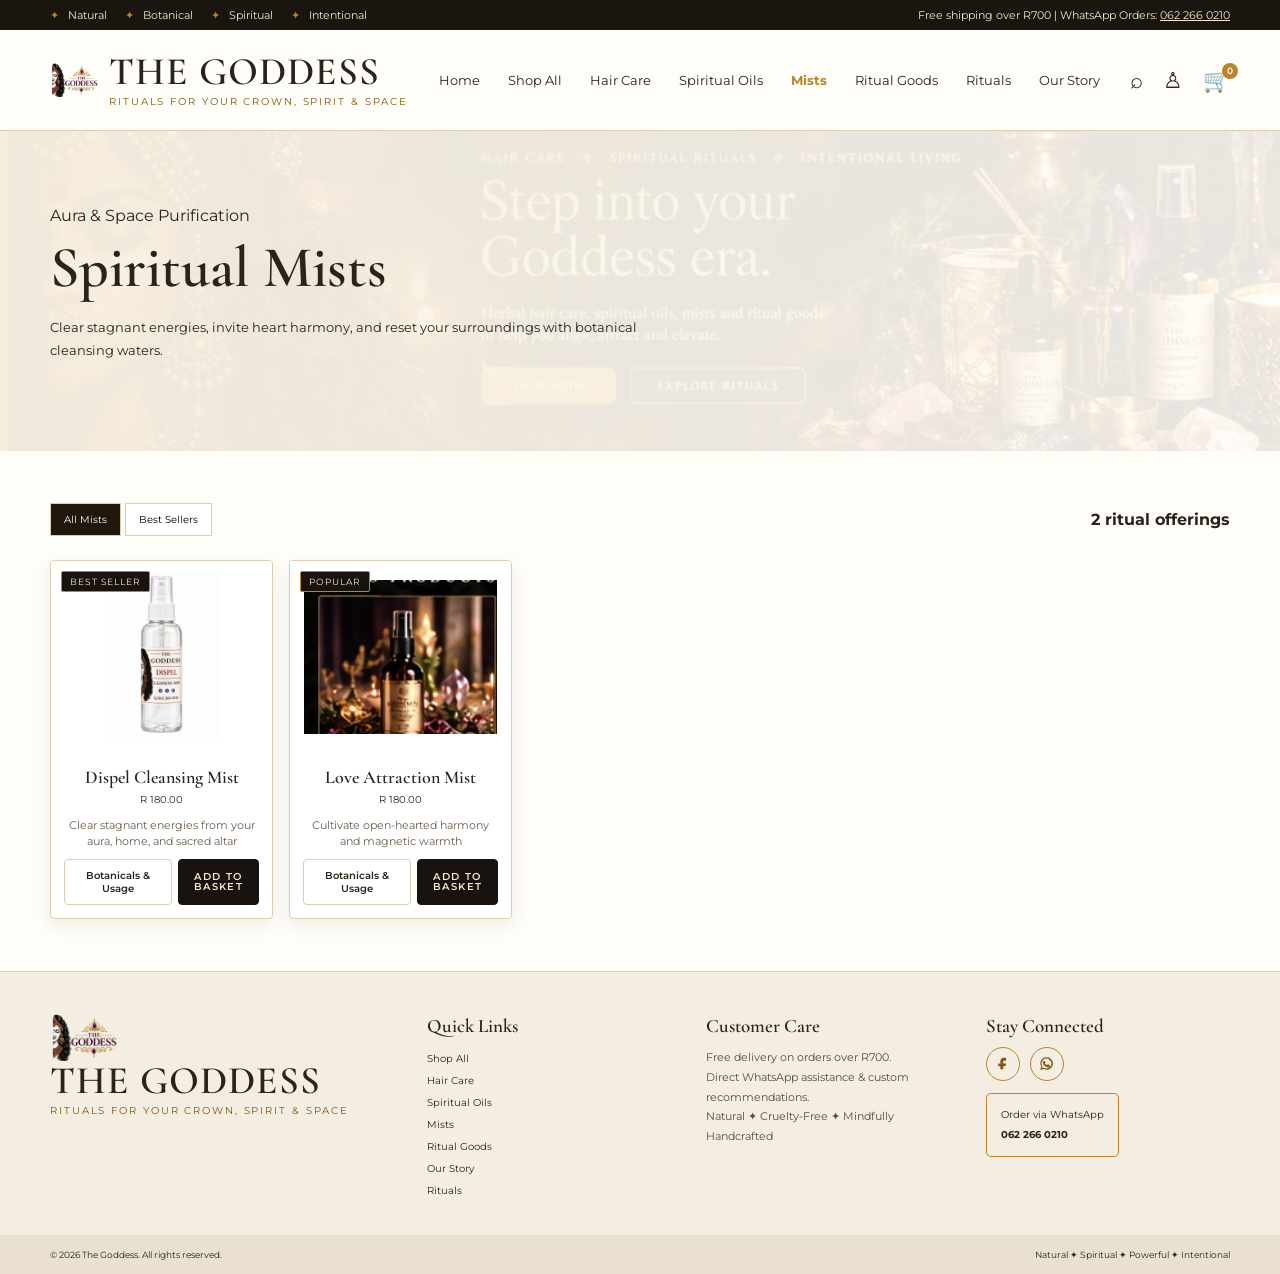
==== mists.html @ 54e21105 "Add files via upload" ====
<!doctype html>
<html lang="en">
  <head>
    <meta charset="utf-8">
    <meta name="viewport" content="width=device-width,initial-scale=1">
    <title>
      Spiritual Mists — The Goddess
    </title>
    <meta name="description" content="Spiritual cleansing and attraction mists from The Goddess. Dispel Cleansing Mist and Love Attraction Mist for aura clearing and heart harmony.">
    <meta property="og:title" content="Spiritual Mists — The Goddess">
    <meta property="og:description" content="Spiritual cleansing and attraction mists from The Goddess. Dispel Cleansing Mist and Love Attraction Mist for aura clearing and heart harmony.">
    <meta property="og:type" content="website">
    <meta property="og:image" content="assets/hero.jpg">
    <meta name="twitter:card" content="summary_large_image">
    <link rel="icon" type="image/png" href="assets/the-goddess-favicon.png">
    <link rel="stylesheet" href="css/style.css">
  </head>
  <body data-page="mists">
    <div data-site-header></div>
    <section class="page-hero">
      <div class="container">
        <div class="section-kicker">
          Aura &amp; Space Purification
        </div>
        <h1>
          Spiritual Mists
        </h1>
        <p>
          Clear stagnant energies, invite heart harmony, and reset your surroundings with botanical cleansing waters.
        </p>
      </div>
    </section>
    <section class="section">
      <div class="container">
        <div class="filters">
          <div>
            <button class="filter-btn active" data-filter="all">
              All Mists
            </button>
            <button class="filter-btn" data-filter="best sellers">
              Best Sellers
            </button>
          </div>
          <strong data-product-count>
            2 ritual offerings
          </strong>
        </div>
        <div class="products" data-category-page="mists"></div>
      </div>
    </section>
    <div data-site-footer></div>
    <div class="toast" data-toast aria-live="polite" role="status">
    </div>
    <script src="js/main.js">
    </script>
  </body>
</html>
---- css/style.css ----
@import url('https://fonts.googleapis.com/css2?family=Cormorant+Garamond:wght@400;500;600;700&family=Montserrat:wght@400;500;600;700&display=swap');
:root{--gold:#b9852c;--deep:#805914;--ink:#29231c;--cream:#fffaf0;--paper:#fffdf8;--soft:#f6efe2;--dark:#18130e;--line:#dccdb5;--max:1620px}
*{box-sizing:border-box}html{scroll-behavior:smooth}body{margin:0;color:var(--ink);background:#fffdf8;font-family:Montserrat,Arial,sans-serif}a{text-decoration:none;color:inherit}img{max-width:100%;display:block}button{font:inherit}
.container{width:min(var(--max),calc(100% - 36px));margin:auto}.topbar{background:#1a160f;color:#f7e9c7;font-size:11px}.topbar .inner{min-height:30px;display:flex;justify-content:space-between;align-items:center;gap:15px}.chips{display:flex;gap:18px}.chips span:before{content:'✦';color:var(--gold);margin-right:6px}
.header{background:rgba(255,253,248,.98);border-bottom:1px solid var(--line);position:sticky;top:0;z-index:30}.nav{min-height:74px;display:flex;align-items:center;justify-content:space-between;gap:25px}.brand{display:flex;align-items:center;gap:9px}.brand img{width:48px}.brand-name{font:600 28px/1 'Cormorant Garamond',serif;letter-spacing:.03em}.brand-sub{font-size:8px;letter-spacing:.18em;color:var(--deep);margin-top:4px}.navlinks{display:flex;gap:22px;font-size:11px}.navlinks a{padding:29px 0}.navlinks a:hover{color:var(--deep)}.actions{display:flex;gap:12px;font-size:20px;align-items:center}.cart{position:relative}.cart-badge{position:absolute;top:-4px;right:-8px;background:var(--gold);color:white;border-radius:50%;font:600 9px Montserrat;min-width:16px;height:16px;display:grid;place-items:center}.menu-toggle{display:none;background:none;border:0;font-size:25px}
.hero{position:relative;overflow:hidden;background:#1b1109;height:clamp(260px,26.087vw,390px)}.hero-art{position:absolute;inset:0;background:url('../assets/hero.jpg') center center/cover no-repeat}.hero-cta-overlay{position:absolute;inset:0}.hero-cta-link{position:absolute;display:block;top:72%;height:12%;border-radius:5px}.hero-cta-shop{left:37.1%;width:10.5%}.hero-cta-rituals{left:48.6%;width:13.8%}.hero-mobile-copy{display:none}
.category-grid{display:grid;grid-template-columns:repeat(5,1fr);background:var(--paper);border-bottom:1px solid var(--line)}.category{padding:22px 10px;text-align:center;border-right:1px solid var(--line)}.category:last-child{border:0}.category img{width:54px;height:54px;margin:0 auto 9px}.category h3{font:600 17px 'Cormorant Garamond',serif;margin:0 0 4px}.category p{font-size:10px;margin:0}
.section{padding:52px 0}.section.dark{background:var(--dark);color:#fff}.section.cream{background:var(--soft)}.section-title{text-align:center;font:600 30px 'Cormorant Garamond',serif;letter-spacing:.1em;text-transform:uppercase;margin:0 0 28px}.section-title:before,.section-title:after{content:'✦';color:var(--gold);font-size:12px;margin:0 14px}
.btn{display:inline-block;background:var(--dark);color:#f7e9c7;border:1px solid var(--gold);padding:11px 18px;font:600 10px/1 Montserrat,sans-serif;letter-spacing:.14em;text-transform:uppercase;border-radius:4px;cursor:pointer;text-decoration:none;transition:background .2s,color .2s}.btn:hover{background:var(--gold);color:#fff}.btn.alt{background:transparent;color:var(--ink);border-color:var(--line)}.btn.alt:hover{border-color:var(--gold);color:var(--gold)}.btn.dark{background:var(--dark);color:#f7e9c7}
.products{display:grid;grid-template-columns:repeat(5,1fr);gap:16px}.product{background:#fff;border:1px solid var(--line);border-radius:4px;overflow:hidden;box-shadow:0 6px 18px rgba(70,45,12,.08)}.product img{width:100%;aspect-ratio:1.15;object-fit:contain;object-position:center;background:#fff;padding:10px 14px}.product-body{text-align:center;padding:13px}.product h3{font:600 18px 'Cormorant Garamond',serif;margin:0 0 5px}.price{font-size:10px;margin-bottom:12px}.product .btn{background:#fff;color:#5c4017;padding:9px 15px}
.intent .container{display:grid;grid-template-columns:1fr 1.25fr 1fr;align-items:center;gap:24px}.intent-copy h2{font:600 38px 'Cormorant Garamond',serif;margin:7px 0 12px}.intent-copy p{font-size:12px;line-height:1.8}.intent-photo img{width:100%;border-radius:3px}.values{display:grid;gap:15px}.value{display:grid;grid-template-columns:50px 1fr;gap:10px;align-items:center}.value img{width:48px}.value h4{font:600 17px 'Cormorant Garamond',serif;margin:0 0 3px}.value p{font-size:10px;margin:0}
.circle img{height:100%;width:100%;object-fit:cover}
.ritual{background:linear-gradient(rgba(20,11,5,.48),rgba(20,11,5,.52)),url('../assets/ritual-clean-bg.jpg') center/cover;color:#fff;padding:24px 0 20px}
.ritual-inner{text-align:center;position:relative}
.ritual .section-kicker{font-size:10px;letter-spacing:.32em;color:#e2ad3d;text-transform:uppercase}
.ritual h2{font:600 31px/1.05 'Cormorant Garamond',serif;margin:6px 0 15px}
.steps{display:grid;grid-template-columns:repeat(3,1fr);gap:0;margin:0 auto 14px;max-width:1080px}
.step{display:grid;grid-template-columns:70px 1fr;text-align:left;gap:12px;align-items:center;border-right:1px solid rgba(255,255,255,.45);padding:4px 26px}
.step:last-child{border-right:0}
.step-num{width:62px;height:62px;border:1px solid var(--gold);border-radius:50%;display:grid;place-items:center;color:#e2ad3d}
.step strong{font:600 18px 'Cormorant Garamond',serif}
.step p{font-size:10px;line-height:1.5;margin:5px 0 0;color:#f5eee2}
.ritual .btn{min-width:210px;padding:10px 18px}
.ritual-signature{margin:16px auto 0;display:flex;align-items:center;justify-content:center;gap:12px;font-size:8px;letter-spacing:.28em;color:rgba(255,255,255,.8)}
.ritual-signature:before,.ritual-signature:after{content:'';width:74px;height:1px;background:rgba(255,255,255,.6)}
.testimonials{display:grid;grid-template-columns:repeat(3,1fr);gap:18px}.quote{background:#fff;border:1px solid var(--line);padding:20px}.stars{color:var(--gold);letter-spacing:3px}.quote h3{font:600 22px 'Cormorant Garamond',serif}.quote p{font:italic 15px/1.6 'Cormorant Garamond',serif}.quote small{font-size:10px}
.footer{background:#f4ede1;border-top:1px solid var(--line);padding-top:42px}.footer-grid{display:grid;grid-template-columns:1.4fr 1fr 1fr 1fr;gap:35px}.footer h4{font:600 19px 'Cormorant Garamond',serif;margin:0 0 10px}.footer a,.footer p{font-size:10px;line-height:2}.whatsapp{display:inline-block;border:1px solid var(--gold);padding:11px 14px;border-radius:5px}.social-links{display:flex;align-items:center;gap:10px;margin:4px 0 12px}.social-icon{width:34px;height:34px;border:1px solid var(--gold);border-radius:50%;display:grid;place-items:center;color:var(--deep);background:transparent}.social-icon svg{width:17px;height:17px;fill:currentColor}.social-icon.whatsapp{display:grid;padding:0}.social-icon:hover{background:var(--cream);color:var(--gold)}.copyright{margin-top:34px;background:#e9e0d2;padding:14px 0;font-size:9px}
.page-hero{padding:75px 0;background:linear-gradient(90deg,rgba(248,240,226,.97),rgba(255,253,248,.9)),url('../assets/hero.jpg') center/cover}.page-hero h1{font:600 58px 'Cormorant Garamond',serif;margin:7px 0}.page-hero p{max-width:650px;font-size:13px;line-height:1.8}
.filters{display:flex;justify-content:space-between;gap:15px;align-items:center;margin-bottom:24px}.filter-btn{border:1px solid var(--line);background:#fff;padding:9px 13px;font-size:10px}.filter-btn.active{background:#21170d;color:#fff}
.toast{position:fixed;right:20px;bottom:20px;background:#21170d;color:#fff;border:1px solid var(--gold);padding:13px 17px;border-radius:4px;opacity:0;transform:translateY(10px);transition:.25s;z-index:100}.toast.show{opacity:1;transform:none}.cart-row{display:flex;gap:14px;align-items:center;border-bottom:1px solid var(--line);padding:13px 0}.cart-row img{object-fit:cover;border-radius:3px}
@media(max-width:900px){.navlinks{gap:10px}.products{grid-template-columns:repeat(3,1fr)}.intent .container{grid-template-columns:1fr 1fr}.intent-photo{order:3}.footer-grid{grid-template-columns:repeat(2,1fr)}}
@media(max-width:700px){.topbar .chips{gap:7px}.topbar{font-size:8px}.nav{min-height:64px}.brand-name{font-size:23px}.brand-sub{font-size:6px}.menu-toggle{display:block}.navlinks{display:none;position:absolute;left:0;right:0;top:64px;background:#fffdf8;border-bottom:1px solid var(--line);padding:8px 18px;flex-direction:column;gap:0}.navlinks.open{display:flex}.navlinks a{width:100%;padding:11px 0}.category-grid{grid-template-columns:repeat(4,1fr)}.category:last-child{display:none}.category{padding:15px 4px}.category img{width:43px;height:43px;margin-bottom:7px}.category h3{font-size:14px}.category p{display:none}.section{padding:38px 0}.section-title{font-size:24px}.products{grid-template-columns:repeat(2,1fr);gap:12px}.product h3{font-size:16px}.intent .container{grid-template-columns:1fr}.intent-photo{order:0}.steps,.testimonials{grid-template-columns:1fr}.step{border-right:0;border-bottom:1px solid rgba(255,255,255,.35);padding:14px 0}.step:last-child{border-bottom:0}.ritual{padding:28px 0 22px}.ritual h2{font-size:30px;margin-bottom:16px}.step{grid-template-columns:62px 1fr}.step-num{width:54px;height:54px}.step strong{font-size:17px}.ritual-signature{font-size:7px;letter-spacing:.16em}.ritual-signature:before,.ritual-signature:after{width:38px}.footer-grid{grid-template-columns:1fr 1fr;gap:22px}.footer-grid>div:first-child{grid-column:1/-1}.copyright span{float:none!important;display:block;margin-top:6px}}


.ritual-svg{width:36px;height:36px;fill:none;stroke:#e2ad3d;stroke-width:1.6;stroke-linecap:round;stroke-linejoin:round;display:block}
@media(max-width:1050px){
  
  
  
  .step{grid-template-columns:70px 1fr;padding:4px 18px}
  .step-num{width:58px;height:58px}
}

/* Product artwork: keep the complete bottle visible rather than cropping tall artwork. */
.product > img.product-image, .product > img[src*='Hair Growth Oil'], .product > img[src*='Rich Rituals'], .product > img[src*='Cloaked'], .product > img[src*='Inner grace'], .product > img[src*='Dispel Cleansing Mist']{object-fit:contain;object-position:center;padding:10px 14px;background:#fff}

/* Modern Interactive UI additions */
.product{position:relative;display:flex;flex-direction:column;justify-content:space-between;transition:transform .2s ease,box-shadow .2s ease}
.product:hover{transform:translateY(-3px);box-shadow:0 12px 24px rgba(70,45,12,.14)}
.product-badge{position:absolute;top:10px;left:10px;background:var(--dark);color:#f7e9c7;font-size:9px;letter-spacing:.1em;padding:4px 8px;border-radius:2px;text-transform:uppercase;z-index:2;border:1px solid var(--gold)}
.product-tagline{font-size:11px;color:#6b5d4d;margin:4px 0 10px;min-height:30px;line-height:1.4}
.product-actions{display:flex;gap:6px;justify-content:center;margin-top:auto}
.product .btn-detail{background:transparent;border:1px solid var(--line);color:var(--ink);padding:9px 12px;font-size:10px;font-weight:600;border-radius:4px;cursor:pointer}
.product .btn-detail:hover{border-color:var(--gold);color:var(--gold)}
.product .btn{flex:1}

/* Modal Popup */
.modal-backdrop{position:fixed;inset:0;background:rgba(18,13,8,.75);backdrop-filter:blur(4px);display:none;place-items:center;z-index:999;padding:16px;overflow-y:auto}
.modal-backdrop.open{display:grid}
.modal-dialog{background:var(--paper);border:1px solid var(--gold);max-width:760px;width:100%;border-radius:6px;position:relative;box-shadow:0 20px 40px rgba(0,0,0,.35);animation:modalFade .25s ease;overflow:hidden}
@keyframes modalFade{from{opacity:0;transform:scale(.96)}to{opacity:1;transform:none}}
.modal-close{position:absolute;top:12px;right:14px;background:none;border:none;font-size:22px;color:var(--ink);cursor:pointer;z-index:5}
.modal-close:hover{color:var(--gold)}
.modal-grid{display:grid;grid-template-columns:1fr 1.2fr}
.modal-img-wrap{background:#110e0a;display:flex;align-items:center;justify-content:center;padding:12px}
.modal-img-wrap img{max-height:480px;width:100%;object-fit:contain}
.modal-content{padding:28px 24px;display:flex;flex-direction:column;justify-content:center}
.modal-content h2{font:600 28px 'Cormorant Garamond',serif;margin:4px 0 8px}
.modal-price{font-size:16px;font-weight:600;color:var(--deep);margin-bottom:12px}
.modal-desc{font-size:12px;line-height:1.7;color:#4a3f33;margin-bottom:16px}
.modal-chip-group{margin-bottom:14px}
.modal-chip-group strong{font-size:11px;display:block;margin-bottom:6px;letter-spacing:.05em;color:var(--ink)}
.modal-chips{display:flex;flex-wrap:wrap;gap:6px}
.modal-chips span{background:var(--soft);border:1px solid var(--line);font-size:10px;padding:3px 8px;border-radius:12px}
.modal-intention{border-left:3px solid var(--gold);background:var(--soft);margin:12px 0 18px;padding:10px 14px;font:italic 13px/1.5 'Cormorant Garamond',serif;color:#3d2f1f}
.intention-label{font-style:normal;font:700 9px Montserrat,sans-serif;letter-spacing:.15em;color:var(--deep);margin-bottom:4px}
.modal-actions{display:flex;gap:10px;margin-top:10px}
.modal-actions .btn{flex:1;text-align:center}
.size-tag{font-size:11px;background:#e9dfd0;padding:2px 6px;border-radius:3px}

/* Cart Specific Styles */
.qty-btn{width:26px;height:26px;border:1px solid var(--line);background:#fff;border-radius:3px;cursor:pointer;font-weight:700}
.qty-btn:hover{background:var(--soft);border-color:var(--gold)}
.cart-totals-box{background:#fff;border:1px solid var(--line);padding:24px;border-radius:4px;box-shadow:0 4px 14px rgba(70,45,12,.06);margin-top:24px}
.cart-layout{display:grid;grid-template-columns:1.8fr 1fr;gap:30px;align-items:start}

@media(max-width:768px){
  .modal-grid{grid-template-columns:1fr}
  .modal-img-wrap{max-height:280px}
  .cart-layout{grid-template-columns:1fr}
}

@media(max-width:700px){
  .hero{aspect-ratio:auto;min-height:520px;height:520px;max-height:none;background:#21140c}
  .hero-art{background-position:left center;background-size:auto 100%;}
  .hero:after{content:'';position:absolute;inset:0;background:linear-gradient(90deg,rgba(20,10,4,0) 0%,rgba(20,10,4,.08) 32%,rgba(20,10,4,.88) 64%,rgba(20,10,4,.97) 100%);pointer-events:none}
  .hero-cta-overlay{display:none}
  .hero-mobile-copy{position:absolute;z-index:2;right:0;top:50%;transform:translateY(-50%);width:58%;padding:24px 18px 24px 8px;color:#fffaf0;display:block;text-align:left}
  .hero-mobile-copy h1{font:600 clamp(38px,11vw,52px)/.9 'Cormorant Garamond',serif;margin:0 0 14px}
  .hero-mobile-copy p{font-size:11px;line-height:1.55;margin:0 0 18px;max-width:210px}
  .hero-mobile-actions{display:flex;flex-direction:column;align-items:stretch;gap:8px;max-width:180px}
  .hero-mobile-actions .btn{width:100%;text-align:center;padding:11px 10px;font-size:9px}
}

/* Fixed-PNG visual alignment: desktop */
@media(min-width:1051px){
  .container{width:min(var(--max),calc(100% - 100px))}
  .nav{min-height:100px}
  .brand img{width:58px;height:58px!important}
  .brand-name{font-size:39px}
  .brand-sub{font-size:10px;letter-spacing:.19em}
  .navlinks{gap:28px;font-size:13px}
  .navlinks a{padding:39px 0}
  .actions{gap:20px;font-size:22px}

  
  
  
  
  
  
  
  

  .ritual{min-height:404px;padding:34px 0 24px;background-position:center center}
  .ritual .section-kicker{font-size:12px;letter-spacing:.32em}
  .ritual h2{font-size:39px;margin:8px 0 28px}
  .steps{max-width:1260px}
  .step{grid-template-columns:90px 1fr;gap:18px;padding:4px 32px}
  .step-num{width:86px;height:86px}
  .ritual-svg{width:50px;height:50px}
  .step strong{font-size:22px}
  .step p{font-size:13px;line-height:1.4;margin-top:7px}
  .ritual .btn{min-width:270px;padding:15px 24px;font-size:12px}
  .ritual-signature{margin-top:24px;font-size:9px;letter-spacing:.31em}
  .ritual-signature:before,.ritual-signature:after{width:70px}
}

/* Fixed-PNG visual alignment: mobile */
@media(max-width:700px){
  .container{width:calc(100% - 28px)}
  
  
  
  
  
  
  
  
  .ritual{min-height:0;padding:30px 0 24px}
  .ritual .section-kicker{font-size:9px}
  .ritual h2{font-size:28px;margin:6px 0 20px}
  .step{grid-template-columns:58px 1fr;gap:10px;padding:13px 4px}
  .step-num{width:52px;height:52px}
  .ritual-svg{width:30px;height:30px}
  .step strong{font-size:16px}
  .step p{font-size:9px}
  .ritual .btn{min-width:190px;padding:11px 18px}
}


/* Beauty With Intention — reference-matched layout */
.intent{background:#f7f0e3;padding:46px 0 44px}
.intent .container{width:min(1260px,calc(100% - 80px));max-width:1260px;display:grid;grid-template-columns:1fr 1.25fr 1fr;align-items:center;gap:34px}
.intent-copy{align-self:center}
.intent-copy .section-kicker{font-size:13px;letter-spacing:0;text-transform:none;color:#231c16}
.intent-copy h2{font:600 35px/1.05 'Cormorant Garamond',serif;margin:10px 0 17px;color:#16120f}
.intent-copy p{font-size:12px;line-height:1.72;margin:0 0 12px;color:#443a31;max-width:355px}
.intent-copy .btn.dark{display:inline-block;background:transparent;color:#17130f;padding:0;border:0;font:500 14px/1.2 'Cormorant Garamond',serif;text-decoration:none}
.intent-photo{width:100%;overflow:hidden;line-height:0}
.intent-photo img{display:block;width:100%;height:auto;border-radius:0}
.values{display:grid;gap:18px}
.value{display:grid;grid-template-columns:48px 1fr;gap:14px;align-items:center}
.value img{width:42px;height:42px;object-fit:contain}
.value h4{font:600 17px/1.15 'Cormorant Garamond',serif;margin:0 0 4px;color:#231c16}
.value p{font-size:10px;line-height:1.35;margin:0;color:#51463b}

/* The reference uses the long panoramic artwork as a compact middle visual. */
.intent-photo{aspect-ratio:4.8/1}
.intent-photo img{height:100%;object-fit:cover;object-position:center center}

@media(max-width:1050px){
  .intent .container{width:min(900px,calc(100% - 50px));grid-template-columns:1fr 1fr;gap:28px}
  .intent-photo{grid-column:1/-1;grid-row:1}
  .intent-copy{grid-column:1;grid-row:2}
  .values{grid-column:2;grid-row:2}
}

@media(max-width:700px){
  .intent{padding:38px 0 40px}
  .intent .container{width:calc(100% - 36px);grid-template-columns:1fr;gap:24px}
  .intent-photo{grid-column:auto;grid-row:auto;order:0;aspect-ratio:4.8/1}
  .intent-copy{grid-column:auto;grid-row:auto;order:1}
  .values{grid-column:auto;grid-row:auto;order:2;gap:18px}
  .intent-copy h2{font-size:31px}
  .intent-copy p{max-width:none;font-size:12px;line-height:1.7}
  .value{grid-template-columns:44px 1fr;gap:12px}
  .value img{width:38px;height:38px}
}


/* Motion hero — The Goddess */
.hero-motion{position:relative;isolation:isolate;overflow:hidden;min-height:clamp(600px,calc(100svh - 100px),820px);height:auto;background:#1c110a;color:#fff8ec}
.hero-backdrop{position:absolute;inset:0;z-index:-2;background:
  radial-gradient(circle at 73% 44%,rgba(218,166,72,.19),transparent 27%),
  radial-gradient(circle at 15% 85%,rgba(133,77,35,.28),transparent 34%),
  linear-gradient(105deg,#160d08 0%,#25150c 44%,#130c08 100%)}
.hero-backdrop:before{content:"";position:absolute;inset:0;background:url('../assets/hero.jpg') center/cover no-repeat;opacity:.18;mix-blend-mode:screen;filter:saturate(.8)}
.hero-grain{position:absolute;inset:-50%;opacity:.055;background-image:url("data:image/svg+xml,%3Csvg viewBox='0 0 180 180' xmlns='http://www.w3.org/2000/svg'%3E%3Cfilter id='n'%3E%3CfeTurbulence type='fractalNoise' baseFrequency='.85' numOctaves='3' stitchTiles='stitch'/%3E%3C/filter%3E%3Crect width='100%25' height='100%25' filter='url(%23n)' opacity='.5'/%3E%3C/svg%3E");animation:heroGrain .25s steps(2) infinite;pointer-events:none}
.hero-glow{position:absolute;border-radius:50%;filter:blur(55px);pointer-events:none}
.hero-glow-one{width:330px;height:330px;right:18%;top:12%;background:rgba(225,175,82,.12);animation:heroPulse 5s ease-in-out infinite}
.hero-glow-two{width:260px;height:260px;left:3%;bottom:-12%;background:rgba(175,91,42,.12);animation:heroPulse 7s ease-in-out infinite reverse}
.hero-motion-inner{width:min(1320px,calc(100% - 90px));min-height:inherit;margin:auto;display:grid;grid-template-columns:minmax(360px,.9fr) minmax(520px,1.1fr);align-items:center;gap:30px;position:relative}
.hero-copy{position:relative;z-index:5;padding:65px 0 70px;transform:translate3d(0,var(--hero-y,0),0)}
.hero-kicker{font:600 10px/1 Montserrat,sans-serif;letter-spacing:.28em;color:#e1b45b;margin:0 0 20px;animation:heroRise .8s .1s both}
.hero-copy h1{font:500 clamp(60px,7.3vw,108px)/.82 'Cormorant Garamond',serif;letter-spacing:-.035em;margin:0;animation:heroRise .9s .18s both}
.hero-copy h1 em{font-style:italic;font-weight:500;color:#f2d7a1}
.hero-lede{max-width:420px;font:400 13px/1.75 Montserrat,sans-serif;color:rgba(255,248,236,.78);margin:27px 0 25px;animation:heroRise .9s .3s both}
.hero-actions{display:flex;align-items:center;gap:23px;animation:heroRise .9s .4s both}
.hero-primary{background:#e0ad4e;color:#21150c;border-color:#e0ad4e;padding:14px 21px}
.hero-primary:hover{background:#f0c878;color:#21150c}
.hero-secondary{font:600 10px/1 Montserrat,sans-serif;letter-spacing:.12em;text-transform:uppercase;color:#fff8ec;text-decoration:none;border-bottom:1px solid rgba(255,248,236,.5);padding:0 0 7px}
.hero-secondary span{font-size:14px;margin-left:5px}
.hero-secondary:hover{color:#e0ad4e;border-color:#e0ad4e}
.hero-signature{display:flex;align-items:center;gap:10px;margin-top:42px;font:600 8px Montserrat,sans-serif;letter-spacing:.32em;color:rgba(255,248,236,.42);animation:heroRise .9s .52s both}
.hero-signature span{width:32px;height:1px;background:rgba(255,248,236,.28)}
.hero-stage{height:min(690px,86vh);min-height:520px;position:relative;perspective:1100px;transform-style:preserve-3d}
.hero-stage:before{content:"";position:absolute;width:56%;height:13%;left:22%;bottom:13%;border-radius:50%;background:rgba(0,0,0,.5);filter:blur(25px);transform:rotate(-7deg)}
.hero-product{position:absolute;transform-style:preserve-3d;will-change:transform;filter:drop-shadow(0 28px 24px rgba(0,0,0,.42))}
.hero-product img{display:block;width:100%;height:100%;object-fit:contain}
.hero-product-main{width:46%;height:82%;left:27%;top:8%;z-index:4;animation:heroFloatMain 6s ease-in-out infinite}
.hero-product-left{width:25%;height:50%;left:5%;top:30%;z-index:3;animation:heroFloatLeft 5.5s ease-in-out -.8s infinite}
.hero-product-right{width:23%;height:49%;right:6%;top:27%;z-index:3;animation:heroFloatRight 6.5s ease-in-out -1.4s infinite}
.hero-product-shadow{position:absolute;inset:8% 16%;border-radius:50%;background:rgba(229,176,83,.14);filter:blur(38px);z-index:-1}
.hero-orbit{position:absolute;border:1px solid rgba(226,179,91,.25);border-radius:50%;left:12%;top:17%;width:76%;height:65%;transform:rotate(-16deg);pointer-events:none}
.hero-orbit:after{content:"";position:absolute;width:7px;height:7px;border-radius:50%;background:#e5b45c;box-shadow:0 0 15px #e5b45c;left:13%;top:17%}
.orbit-one{animation:heroOrbit 15s linear infinite}
.orbit-two{left:19%;top:25%;width:63%;height:49%;border-color:rgba(255,244,214,.13);transform:rotate(36deg);animation:heroOrbit 19s linear infinite reverse}
.orbit-two:after{left:auto;right:11%;top:74%;width:5px;height:5px}
.hero-charm{position:absolute;color:#e8c67e;text-shadow:0 0 18px rgba(225,174,76,.4);z-index:5;will-change:transform}
.charm-star{font-size:35px;left:13%;top:15%;animation:heroTwinkle 3s ease-in-out infinite}
.charm-moon{font-size:55px;right:12%;top:11%;opacity:.75;animation:heroFloatSmall 4s ease-in-out infinite}
.charm-spark{font-size:26px;right:18%;bottom:19%;animation:heroTwinkle 4.5s 1s ease-in-out infinite}
.hero-scroll{position:absolute;z-index:6;left:50%;bottom:22px;transform:translateX(-50%);display:flex;flex-direction:column;align-items:center;gap:9px;color:rgba(255,248,236,.48);font:600 7px Montserrat,sans-serif;letter-spacing:.28em}
.hero-scroll i{display:block;width:1px;height:35px;background:linear-gradient(#e0ad4e,transparent);animation:heroScroll 2s ease-in-out infinite}
@keyframes heroRise{from{opacity:0;transform:translateY(22px)}to{opacity:1;transform:none}}
@keyframes heroFloatMain{0%,100%{transform:translate3d(0,0,0) rotate(-2deg)}50%{transform:translate3d(0,-15px,0) rotate(1deg)}}
@keyframes heroFloatLeft{0%,100%{transform:translate3d(0,0,0) rotate(-8deg)}50%{transform:translate3d(-7px,-12px,0) rotate(-4deg)}}
@keyframes heroFloatRight{0%,100%{transform:translate3d(0,0,0) rotate(7deg)}50%{transform:translate3d(8px,-15px,0) rotate(3deg)}}
@keyframes heroFloatSmall{0%,100%{transform:translateY(0) rotate(0)}50%{transform:translateY(-9px) rotate(8deg)}}
@keyframes heroTwinkle{0%,100%{opacity:.35;transform:scale(.9) rotate(0)}50%{opacity:1;transform:scale(1.15) rotate(12deg)}}
@keyframes heroPulse{0%,100%{opacity:.5;transform:scale(.92)}50%{opacity:1;transform:scale(1.08)}}
@keyframes heroOrbit{to{transform:rotate(344deg)}}
@keyframes heroScroll{0%,100%{opacity:.35;transform:scaleY(.65);transform-origin:top}50%{opacity:1;transform:scaleY(1)}}
@keyframes heroGrain{0%{transform:translate(0,0)}25%{transform:translate(2%,-1%)}50%{transform:translate(-1%,2%)}75%{transform:translate(1%,1%)}100%{transform:translate(-2%,-1%)}}
@media(max-width:1050px){
 .hero-motion-inner{width:min(900px,calc(100% - 50px));grid-template-columns:.8fr 1.2fr}
 .hero-copy h1{font-size:clamp(55px,8vw,78px)}
 .hero-stage{min-height:470px}
}
@media(max-width:700px){
 .hero-motion{min-height:720px}
 .hero-motion-inner{width:calc(100% - 34px);display:block;min-height:720px}
 .hero-copy{padding:64px 0 0;text-align:center}
 .hero-kicker{font-size:8px;letter-spacing:.22em}
 .hero-copy h1{font-size:clamp(52px,16vw,74px);line-height:.84}
 .hero-lede{font-size:10px;line-height:1.6;max-width:300px;margin:20px auto}
 .hero-actions{justify-content:center;gap:17px}
 .hero-primary{padding:12px 16px}
 .hero-secondary{font-size:8px}
 .hero-signature{justify-content:center;margin-top:23px;font-size:6px}
 .hero-stage{height:385px;min-height:385px;margin-top:0}
 .hero-product-main{width:51%;height:66%;left:24%;top:17%}
 .hero-product-left{width:30%;height:48%;left:0;top:29%}
 .hero-product-right{width:29%;height:45%;right:0;top:24%}
 .hero-orbit{left:8%;top:14%;width:84%;height:69%}
 .orbit-two{left:15%;top:23%;width:70%;height:52%}
 .charm-star{left:6%;top:13%;font-size:27px}
 .charm-moon{right:4%;top:9%;font-size:43px}
 .charm-spark{right:10%;bottom:15%;font-size:20px}
 .hero-scroll{display:none}
}
@media(prefers-reduced-motion:reduce){
 .hero-motion *, .hero-motion *:before, .hero-motion *:after{animation:none!important;transition:none!important}
 .hero-product{transform:none!important}
}


/* Scroll-driven collection journey */
.ritual-journey{position:relative;background:#f5ede0;color:var(--ink);min-height:400vh;overflow:visible;border-bottom:1px solid var(--line)}
.journey-intro{position:absolute;z-index:4;left:max(24px,calc((100% - var(--max))/2));top:12vh;width:min(430px,34vw)}
.journey-intro .section-kicker{font:600 9px Montserrat,sans-serif;letter-spacing:.32em;color:var(--deep);text-transform:uppercase}
.journey-intro h2{font:500 clamp(48px,5.8vw,88px)/.88 'Cormorant Garamond',serif;letter-spacing:-.035em;margin:14px 0 18px}.journey-intro h2 em{color:var(--gold)}
.journey-intro>p:last-of-type{font-size:11px;line-height:1.8;max-width:310px;color:#6f604e}.journey-progress{display:block;width:100%;height:1px;background:#d7c8b3;margin-top:34px;overflow:hidden}.journey-progress i{display:block;width:25%;height:100%;background:var(--gold);transform-origin:left center;transition:transform .45s ease}
.journey-stage{position:sticky;top:0;height:100svh;min-height:680px;display:grid;grid-template-columns:1fr 1fr;align-items:center;padding:8vh max(24px,calc((100% - var(--max))/2));gap:2vw}
.journey-aura{position:absolute;width:52vw;height:52vw;max-width:760px;max-height:760px;right:4vw;top:50%;transform:translateY(-50%);border-radius:50%;background:radial-gradient(circle,rgba(203,155,69,.28),rgba(203,155,69,.08) 34%,transparent 69%);filter:blur(2px);animation:journeyBreath 7s ease-in-out infinite}
.journey-orbit{position:absolute;border:1px solid rgba(185,133,44,.25);border-radius:50%;width:min(58vw,760px);height:min(28vw,370px);right:0;top:50%;transform:translateY(-50%) rotate(-14deg);pointer-events:none}.journey-orbit-one{animation:journeySpin 24s linear infinite}.journey-orbit-two{width:min(46vw,620px);height:min(23vw,310px);right:5vw;transform:translateY(-50%) rotate(24deg);border-color:rgba(41,35,28,.12);animation:journeySpinReverse 31s linear infinite}
.journey-product-wrap{position:relative;height:70vh;min-height:460px;display:grid;place-items:center;z-index:2}.journey-product{position:relative;z-index:3;width:min(370px,58%);max-height:65vh;object-fit:contain;filter:drop-shadow(0 35px 28px rgba(57,38,15,.2));transform:translate3d(0,0,0) rotate(-3deg);transition:opacity .28s ease,transform .65s cubic-bezier(.2,.75,.2,1),filter .4s ease}.journey-product.is-changing{opacity:0;transform:translate3d(0,28px,0) rotate(3deg) scale(.97)}
.journey-product-ground{position:absolute;width:48%;height:8%;bottom:10%;border-radius:50%;background:rgba(55,37,14,.16);filter:blur(22px);z-index:1}
.journey-copy{align-self:center;max-width:400px;position:relative;z-index:4;padding-left:4vw}.journey-index{font:600 9px Montserrat,sans-serif;letter-spacing:.25em;color:var(--gold);margin:0 0 25px}.journey-intent{font:600 9px Montserrat,sans-serif;letter-spacing:.32em;color:#7d694e;margin:0 0 8px}.journey-copy h3{font:500 clamp(48px,6vw,92px)/.82 'Cormorant Garamond',serif;margin:0 0 22px;letter-spacing:-.04em}.journey-copy>p:not(.journey-index):not(.journey-intent){font-size:12px;line-height:1.85;color:#6d5f4e;max-width:340px;margin-bottom:25px}.journey-link{display:inline-flex;gap:8px;align-items:center;font:600 9px Montserrat,sans-serif;letter-spacing:.16em;text-transform:uppercase;border-bottom:1px solid var(--gold);padding-bottom:8px;color:#4f3a1d}.journey-link span{font-size:14px;transition:transform .2s}.journey-link:hover span{transform:translate(3px,-2px)}
.journey-steps{position:absolute;z-index:5;right:max(24px,calc((100% - var(--max))/2));bottom:7vh;display:flex;gap:10px;flex-direction:column}.journey-step{appearance:none;border:0;background:transparent;color:#7d715f;cursor:pointer;text-align:left;font:600 9px Montserrat,sans-serif;letter-spacing:.13em;text-transform:uppercase;padding:8px 0;display:flex;gap:12px;align-items:center}.journey-step span{font-size:8px;color:#a99476}.journey-step.is-active{color:var(--ink)}.journey-step.is-active span{color:var(--gold)}
@keyframes journeyBreath{0%,100%{transform:translateY(-50%) scale(.94);opacity:.65}50%{transform:translateY(-50%) scale(1.04);opacity:1}}@keyframes journeySpin{to{transform:translateY(-50%) rotate(346deg)}}@keyframes journeySpinReverse{to{transform:translateY(-50%) rotate(-336deg)}}
@media(max-width:900px){.journey-intro{left:24px;width:43vw}.journey-stage{grid-template-columns:.9fr 1.1fr}.journey-copy{padding-left:2vw}.journey-product{width:min(320px,72%)}.journey-steps{right:24px}}
@media(max-width:700px){.ritual-journey{min-height:400vh}.journey-intro{position:relative;left:auto;top:auto;width:auto;padding:70px 20px 0;text-align:center}.journey-intro h2{font-size:54px}.journey-intro>p:last-of-type{margin:0 auto}.journey-progress{margin-top:26px}.journey-stage{position:sticky;height:100svh;min-height:660px;display:flex;flex-direction:column;padding:25px 20px 150px;gap:0}.journey-aura{width:120vw;height:120vw;right:-30vw;top:48%}.journey-orbit{width:110vw;height:52vw;right:-16vw;top:50%}.journey-orbit-two{width:90vw;height:44vw;right:-8vw}.journey-product-wrap{height:50vh;min-height:340px;width:100%;order:0}.journey-product{width:min(250px,58vw);max-height:44vh}.journey-product-ground{bottom:9%;width:55%}.journey-copy{padding:0;text-align:center;max-width:360px;margin-top:-10px}.journey-index{margin-bottom:13px}.journey-copy h3{font-size:58px;margin-bottom:15px}.journey-copy>p:not(.journey-index):not(.journey-intent){font-size:10px;line-height:1.65;margin:0 auto 17px}.journey-link{font-size:8px}.journey-steps{position:absolute;right:20px;left:20px;bottom:28px;display:grid;grid-template-columns:repeat(4,1fr);gap:5px}.journey-step{justify-content:center;flex-direction:column;gap:4px;text-align:center;font-size:7px;padding:7px 2px;border-top:1px solid rgba(185,133,44,.18)}.journey-step span{font-size:7px}}
@media(prefers-reduced-motion:reduce){.journey-aura,.journey-orbit{animation:none}.journey-product{transition:none}.journey-product.is-changing{opacity:1;transform:none}}


/* Site-wide reveal choreography */
[data-reveal]{opacity:0;transform:translateY(24px);transition:opacity .75s ease,transform .9s cubic-bezier(.2,.7,.2,1)}
[data-reveal].is-revealed{opacity:1;transform:none}
.category{transition:transform .45s ease,background .45s ease,border-color .45s ease}.category:hover{transform:translateY(-6px);background:#fff9ef}.category img{transition:transform .55s cubic-bezier(.2,.75,.2,1)}.category:hover img{transform:translateY(-5px) rotate(-3deg) scale(1.05)}
.product{transition:transform .55s cubic-bezier(.2,.75,.2,1),box-shadow .55s ease}.product:hover{transform:translateY(-8px);box-shadow:0 18px 35px rgba(70,45,12,.13)}.product img{transition:transform .7s cubic-bezier(.2,.75,.2,1)}.product:hover img{transform:scale(1.035)}
.intent-photo img{transition:transform 1.2s cubic-bezier(.2,.75,.2,1);will-change:transform}.intent-photo:hover img{transform:scale(1.025)}
@media(prefers-reduced-motion:reduce){[data-reveal]{opacity:1;transform:none;transition:none}.category,.product,.category img,.product img,.intent-photo img{transition:none}.category:hover,.product:hover,.category:hover img,.product:hover img,.intent-photo:hover img{transform:none}}

/* Premium product-card interaction polish */
.product{isolation:isolate}
.product:focus-within{transform:translateY(-8px);box-shadow:0 18px 35px rgba(70,45,12,.13);border-color:rgba(185,133,44,.42)}
.product .btn,
.product .btn-detail{min-height:36px;transition:background .25s ease,border-color .25s ease,color .25s ease,transform .25s ease,box-shadow .25s ease}
.product .btn{border:1px solid var(--dark);background:var(--dark);color:#f7e9c7;cursor:pointer}
.product .btn:hover{background:#3b2b17;border-color:#3b2b17;transform:translateY(-1px);box-shadow:0 6px 14px rgba(70,45,12,.16)}
.product .btn:active,.product .btn-detail:active{transform:translateY(1px);box-shadow:none}
.product .btn:focus-visible,.product .btn-detail:focus-visible,.journey-step:focus-visible,.journey-link:focus-visible{outline:2px solid var(--gold);outline-offset:3px}
.product .product-image{display:block;transition:transform .7s cubic-bezier(.2,.75,.2,1),filter .7s ease}
.product:hover .product-image,.product:focus-within .product-image{filter:drop-shadow(0 10px 12px rgba(57,38,15,.10))}
@media(max-width:700px){
  .product-actions{gap:7px}
  .product .btn,.product .btn-detail{min-height:38px;padding:9px 10px}
  .product:active{transform:translateY(-2px)}
}
@media(prefers-reduced-motion:reduce){
  .product,.product .btn,.product .btn-detail,.product .product-image{transition:none}
}

/* Cart + product variant polish */
.product-size-select{display:flex;align-items:center;justify-content:space-between;gap:10px;margin:12px 0 14px;font-size:11px;letter-spacing:.08em;text-transform:uppercase;color:var(--muted)}
.product-size-select span{font-weight:700;white-space:nowrap}
.product-size-select select{min-width:145px;border:1px solid var(--line);background:var(--cream);color:var(--ink);padding:8px 28px 8px 10px;font:inherit;letter-spacing:.02em;border-radius:0;cursor:pointer}
.product-size-select select:focus-visible{outline:2px solid var(--gold);outline-offset:2px}
.modal-size-select{justify-content:flex-start;margin:18px 0 2px}
.cart-variant{font-size:.82em;font-weight:500;color:var(--muted)}
@media(max-width:700px){
  .product-size-select{align-items:flex-start;flex-direction:column;gap:6px}
  .product-size-select select{width:100%;min-width:0}
  .modal-size-select{flex-direction:row;align-items:center}
  .modal-size-select select{width:auto;min-width:150px}
}


/* Final production navigation + accessibility polish */
body.menu-open, body.modal-open{overflow:hidden}
.navlinks a:focus-visible,.actions a:focus-visible,.brand:focus-visible,.menu-toggle:focus-visible{outline:2px solid var(--gold);outline-offset:4px;border-radius:2px}
.menu-toggle{cursor:pointer;line-height:1}
.modal-close:focus-visible{outline:2px solid var(--gold);outline-offset:3px}
.cart-row .qty-btn:focus-visible,.cart-row .remove-btn:focus-visible{outline:2px solid var(--gold);outline-offset:2px}
.cart-row .qty-btn{min-width:34px;min-height:34px;display:inline-grid;place-items:center;border:1px solid var(--line);background:var(--cream);color:var(--ink);cursor:pointer}
.cart-row .qty-btn:hover{border-color:var(--gold);background:#fff9ef}
.cart-row .remove-btn{min-height:30px;padding:5px 2px}
@media(max-width:700px){
  .nav{position:relative}
  .navlinks{box-shadow:0 16px 30px rgba(70,45,12,.10);max-height:calc(100svh - 64px);overflow:auto;-webkit-overflow-scrolling:touch}
  .navlinks.open{animation:menuReveal .22s ease both}
  .navlinks a{min-height:44px;display:flex;align-items:center}
  .actions{gap:9px;font-size:18px}
}
@keyframes menuReveal{from{opacity:0;transform:translateY(-6px)}to{opacity:1;transform:none}}
@media(prefers-reduced-motion:reduce){.navlinks.open{animation:none}}
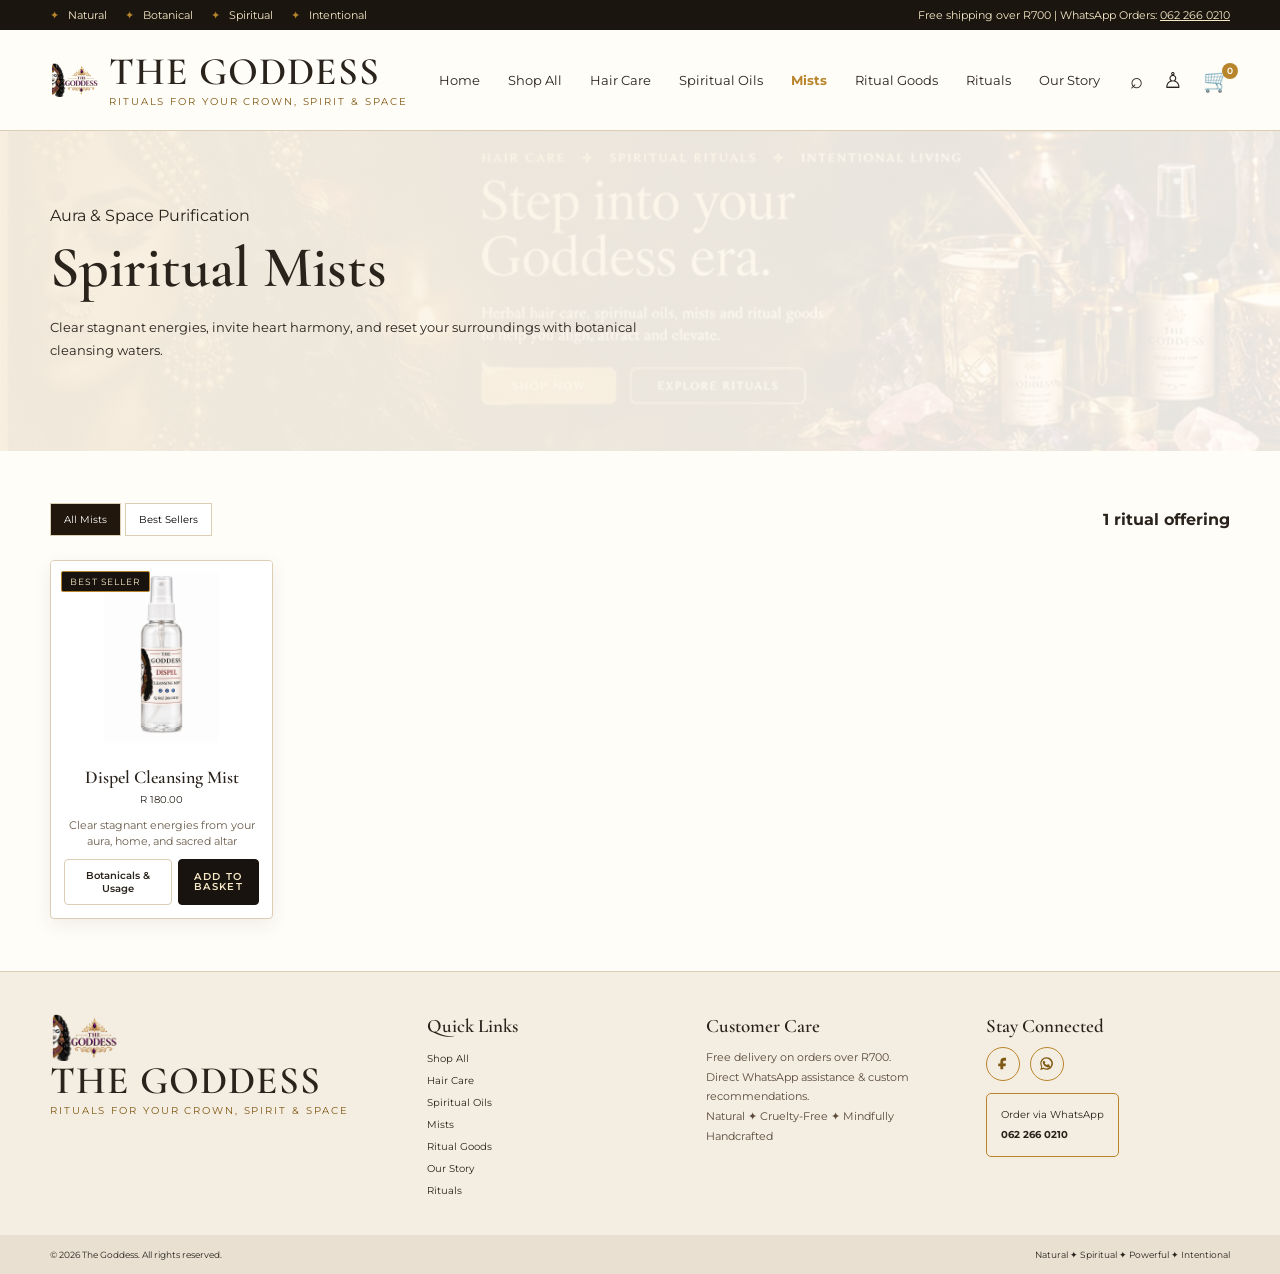
==== commit 733fd813: "Remove unavailable mist offering" ====
--- a/mists.html
+++ b/mists.html
@@ -6,7 +6,7 @@
     <title>
       Spiritual Mists — The Goddess
     </title>
-    <meta name="description" content="Spiritual cleansing and attraction mists from The Goddess. Dispel Cleansing Mist and Love Attraction Mist for aura clearing and heart harmony.">
+    <meta name="description" content="Spiritual cleansing mist from The Goddess. Dispel Cleansing Mist for aura and space clearing.">
     <meta property="og:title" content="Spiritual Mists — The Goddess">
     <meta property="og:description" content="Spiritual cleansing and attraction mists from The Goddess. Dispel Cleansing Mist and Love Attraction Mist for aura clearing and heart harmony.">
     <meta property="og:type" content="website">
@@ -42,7 +42,7 @@
             </button>
           </div>
           <strong data-product-count>
-            2 ritual offerings
+            1 ritual offering
           </strong>
         </div>
         <div class="products" data-category-page="mists"></div>
--- a/css/style.css
+++ b/css/style.css
@@ -4,7 +4,7 @@
 .container{width:min(var(--max),calc(100% - 36px));margin:auto}.topbar{background:#1a160f;color:#f7e9c7;font-size:11px}.topbar .inner{min-height:30px;display:flex;justify-content:space-between;align-items:center;gap:15px}.chips{display:flex;gap:18px}.chips span:before{content:'✦';color:var(--gold);margin-right:6px}
 .header{background:rgba(255,253,248,.98);border-bottom:1px solid var(--line);position:sticky;top:0;z-index:30}.nav{min-height:74px;display:flex;align-items:center;justify-content:space-between;gap:25px}.brand{display:flex;align-items:center;gap:9px}.brand img{width:48px}.brand-name{font:600 28px/1 'Cormorant Garamond',serif;letter-spacing:.03em}.brand-sub{font-size:8px;letter-spacing:.18em;color:var(--deep);margin-top:4px}.navlinks{display:flex;gap:22px;font-size:11px}.navlinks a{padding:29px 0}.navlinks a:hover{color:var(--deep)}.actions{display:flex;gap:12px;font-size:20px;align-items:center}.cart{position:relative}.cart-badge{position:absolute;top:-4px;right:-8px;background:var(--gold);color:white;border-radius:50%;font:600 9px Montserrat;min-width:16px;height:16px;display:grid;place-items:center}.menu-toggle{display:none;background:none;border:0;font-size:25px}
 .hero{position:relative;overflow:hidden;background:#1b1109;height:clamp(260px,26.087vw,390px)}.hero-art{position:absolute;inset:0;background:url('../assets/hero.jpg') center center/cover no-repeat}.hero-cta-overlay{position:absolute;inset:0}.hero-cta-link{position:absolute;display:block;top:72%;height:12%;border-radius:5px}.hero-cta-shop{left:37.1%;width:10.5%}.hero-cta-rituals{left:48.6%;width:13.8%}.hero-mobile-copy{display:none}
-.category-grid{display:grid;grid-template-columns:repeat(5,1fr);background:var(--paper);border-bottom:1px solid var(--line)}.category{padding:22px 10px;text-align:center;border-right:1px solid var(--line)}.category:last-child{border:0}.category img{width:54px;height:54px;margin:0 auto 9px}.category h3{font:600 17px 'Cormorant Garamond',serif;margin:0 0 4px}.category p{font-size:10px;margin:0}
+.category-grid{display:grid;grid-template-columns:repeat(4,1fr);background:var(--paper);border-bottom:1px solid var(--line)}.category{padding:22px 10px;text-align:center;border-right:1px solid var(--line)}.category:last-child{border:0}.category img{width:54px;height:54px;margin:0 auto 9px}.category h3{font:600 17px 'Cormorant Garamond',serif;margin:0 0 4px}.category p{font-size:10px;margin:0}
 .section{padding:52px 0}.section.dark{background:var(--dark);color:#fff}.section.cream{background:var(--soft)}.section-title{text-align:center;font:600 30px 'Cormorant Garamond',serif;letter-spacing:.1em;text-transform:uppercase;margin:0 0 28px}.section-title:before,.section-title:after{content:'✦';color:var(--gold);font-size:12px;margin:0 14px}
 .btn{display:inline-block;background:var(--dark);color:#f7e9c7;border:1px solid var(--gold);padding:11px 18px;font:600 10px/1 Montserrat,sans-serif;letter-spacing:.14em;text-transform:uppercase;border-radius:4px;cursor:pointer;text-decoration:none;transition:background .2s,color .2s}.btn:hover{background:var(--gold);color:#fff}.btn.alt{background:transparent;color:var(--ink);border-color:var(--line)}.btn.alt:hover{border-color:var(--gold);color:var(--gold)}.btn.dark{background:var(--dark);color:#f7e9c7}
 .products{display:grid;grid-template-columns:repeat(5,1fr);gap:16px}.product{background:#fff;border:1px solid var(--line);border-radius:4px;overflow:hidden;box-shadow:0 6px 18px rgba(70,45,12,.08)}.product img{width:100%;aspect-ratio:1.15;object-fit:contain;object-position:center;background:#fff;padding:10px 14px}.product-body{text-align:center;padding:13px}.product h3{font:600 18px 'Cormorant Garamond',serif;margin:0 0 5px}.price{font-size:10px;margin-bottom:12px}.product .btn{background:#fff;color:#5c4017;padding:9px 15px}
@@ -29,7 +29,7 @@
 .filters{display:flex;justify-content:space-between;gap:15px;align-items:center;margin-bottom:24px}.filter-btn{border:1px solid var(--line);background:#fff;padding:9px 13px;font-size:10px}.filter-btn.active{background:#21170d;color:#fff}
 .toast{position:fixed;right:20px;bottom:20px;background:#21170d;color:#fff;border:1px solid var(--gold);padding:13px 17px;border-radius:4px;opacity:0;transform:translateY(10px);transition:.25s;z-index:100}.toast.show{opacity:1;transform:none}.cart-row{display:flex;gap:14px;align-items:center;border-bottom:1px solid var(--line);padding:13px 0}.cart-row img{object-fit:cover;border-radius:3px}
 @media(max-width:900px){.navlinks{gap:10px}.products{grid-template-columns:repeat(3,1fr)}.intent .container{grid-template-columns:1fr 1fr}.intent-photo{order:3}.footer-grid{grid-template-columns:repeat(2,1fr)}}
-@media(max-width:700px){.topbar .chips{gap:7px}.topbar{font-size:8px}.nav{min-height:64px}.brand-name{font-size:23px}.brand-sub{font-size:6px}.menu-toggle{display:block}.navlinks{display:none;position:absolute;left:0;right:0;top:64px;background:#fffdf8;border-bottom:1px solid var(--line);padding:8px 18px;flex-direction:column;gap:0}.navlinks.open{display:flex}.navlinks a{width:100%;padding:11px 0}.category-grid{grid-template-columns:repeat(4,1fr)}.category:last-child{display:none}.category{padding:15px 4px}.category img{width:43px;height:43px;margin-bottom:7px}.category h3{font-size:14px}.category p{display:none}.section{padding:38px 0}.section-title{font-size:24px}.products{grid-template-columns:repeat(2,1fr);gap:12px}.product h3{font-size:16px}.intent .container{grid-template-columns:1fr}.intent-photo{order:0}.steps,.testimonials{grid-template-columns:1fr}.step{border-right:0;border-bottom:1px solid rgba(255,255,255,.35);padding:14px 0}.step:last-child{border-bottom:0}.ritual{padding:28px 0 22px}.ritual h2{font-size:30px;margin-bottom:16px}.step{grid-template-columns:62px 1fr}.step-num{width:54px;height:54px}.step strong{font-size:17px}.ritual-signature{font-size:7px;letter-spacing:.16em}.ritual-signature:before,.ritual-signature:after{width:38px}.footer-grid{grid-template-columns:1fr 1fr;gap:22px}.footer-grid>div:first-child{grid-column:1/-1}.copyright span{float:none!important;display:block;margin-top:6px}}
+@media(max-width:700px){.topbar .chips{gap:7px}.topbar{font-size:8px}.nav{min-height:64px}.brand-name{font-size:23px}.brand-sub{font-size:6px}.menu-toggle{display:block}.navlinks{display:none;position:absolute;left:0;right:0;top:64px;background:#fffdf8;border-bottom:1px solid var(--line);padding:8px 18px;flex-direction:column;gap:0}.navlinks.open{display:flex}.navlinks a{width:100%;padding:11px 0}.category-grid{grid-template-columns:repeat(2,1fr)}.category{padding:15px 4px}.category img{width:43px;height:43px;margin-bottom:7px}.category h3{font-size:14px}.category p{display:none}.section{padding:38px 0}.section-title{font-size:24px}.products{grid-template-columns:repeat(2,1fr);gap:12px}.product h3{font-size:16px}.intent .container{grid-template-columns:1fr}.intent-photo{order:0}.steps,.testimonials{grid-template-columns:1fr}.step{border-right:0;border-bottom:1px solid rgba(255,255,255,.35);padding:14px 0}.step:last-child{border-bottom:0}.ritual{padding:28px 0 22px}.ritual h2{font-size:30px;margin-bottom:16px}.step{grid-template-columns:62px 1fr}.step-num{width:54px;height:54px}.step strong{font-size:17px}.ritual-signature{font-size:7px;letter-spacing:.16em}.ritual-signature:before,.ritual-signature:after{width:38px}.footer-grid{grid-template-columns:1fr 1fr;gap:22px}.footer-grid>div:first-child{grid-column:1/-1}.copyright span{float:none!important;display:block;margin-top:6px}}
 
 
 .ritual-svg{width:36px;height:36px;fill:none;stroke:#e2ad3d;stroke-width:1.6;stroke-linecap:round;stroke-linejoin:round;display:block}
@@ -205,7 +205,7 @@
   radial-gradient(circle at 73% 44%,rgba(218,166,72,.19),transparent 27%),
   radial-gradient(circle at 15% 85%,rgba(133,77,35,.28),transparent 34%),
   linear-gradient(105deg,#160d08 0%,#25150c 44%,#130c08 100%)}
-.hero-backdrop:before{content:"";position:absolute;inset:0;background:url('../assets/hero.jpg') center/cover no-repeat;opacity:.18;mix-blend-mode:screen;filter:saturate(.8)}
+
 .hero-grain{position:absolute;inset:-50%;opacity:.055;background-image:url("data:image/svg+xml,%3Csvg viewBox='0 0 180 180' xmlns='http://www.w3.org/2000/svg'%3E%3Cfilter id='n'%3E%3CfeTurbulence type='fractalNoise' baseFrequency='.85' numOctaves='3' stitchTiles='stitch'/%3E%3C/filter%3E%3Crect width='100%25' height='100%25' filter='url(%23n)' opacity='.5'/%3E%3C/svg%3E");animation:heroGrain .25s steps(2) infinite;pointer-events:none}
 .hero-glow{position:absolute;border-radius:50%;filter:blur(55px);pointer-events:none}
 .hero-glow-one{width:330px;height:330px;right:18%;top:12%;background:rgba(225,175,82,.12);animation:heroPulse 5s ease-in-out infinite}
@@ -216,12 +216,12 @@
 .hero-copy h1{font:500 clamp(60px,7.3vw,108px)/.82 'Cormorant Garamond',serif;letter-spacing:-.035em;margin:0;animation:heroRise .9s .18s both}
 .hero-copy h1 em{font-style:italic;font-weight:500;color:#f2d7a1}
 .hero-lede{max-width:420px;font:400 13px/1.75 Montserrat,sans-serif;color:rgba(255,248,236,.78);margin:27px 0 25px;animation:heroRise .9s .3s both}
-.hero-actions{display:flex;align-items:center;gap:23px;animation:heroRise .9s .4s both}
+.hero-actions{display:flex;align-items:center;gap:0;animation:heroRise .9s .4s both}
 .hero-primary{background:#e0ad4e;color:#21150c;border-color:#e0ad4e;padding:14px 21px}
 .hero-primary:hover{background:#f0c878;color:#21150c}
-.hero-secondary{font:600 10px/1 Montserrat,sans-serif;letter-spacing:.12em;text-transform:uppercase;color:#fff8ec;text-decoration:none;border-bottom:1px solid rgba(255,248,236,.5);padding:0 0 7px}
-.hero-secondary span{font-size:14px;margin-left:5px}
-.hero-secondary:hover{color:#e0ad4e;border-color:#e0ad4e}
+.hero-secondary{display:none}
+.hero-secondary span{display:none}
+
 .hero-signature{display:flex;align-items:center;gap:10px;margin-top:42px;font:600 8px Montserrat,sans-serif;letter-spacing:.32em;color:rgba(255,248,236,.42);animation:heroRise .9s .52s both}
 .hero-signature span{width:32px;height:1px;background:rgba(255,248,236,.28)}
 .hero-stage{height:min(690px,86vh);min-height:520px;position:relative;perspective:1100px;transform-style:preserve-3d}
